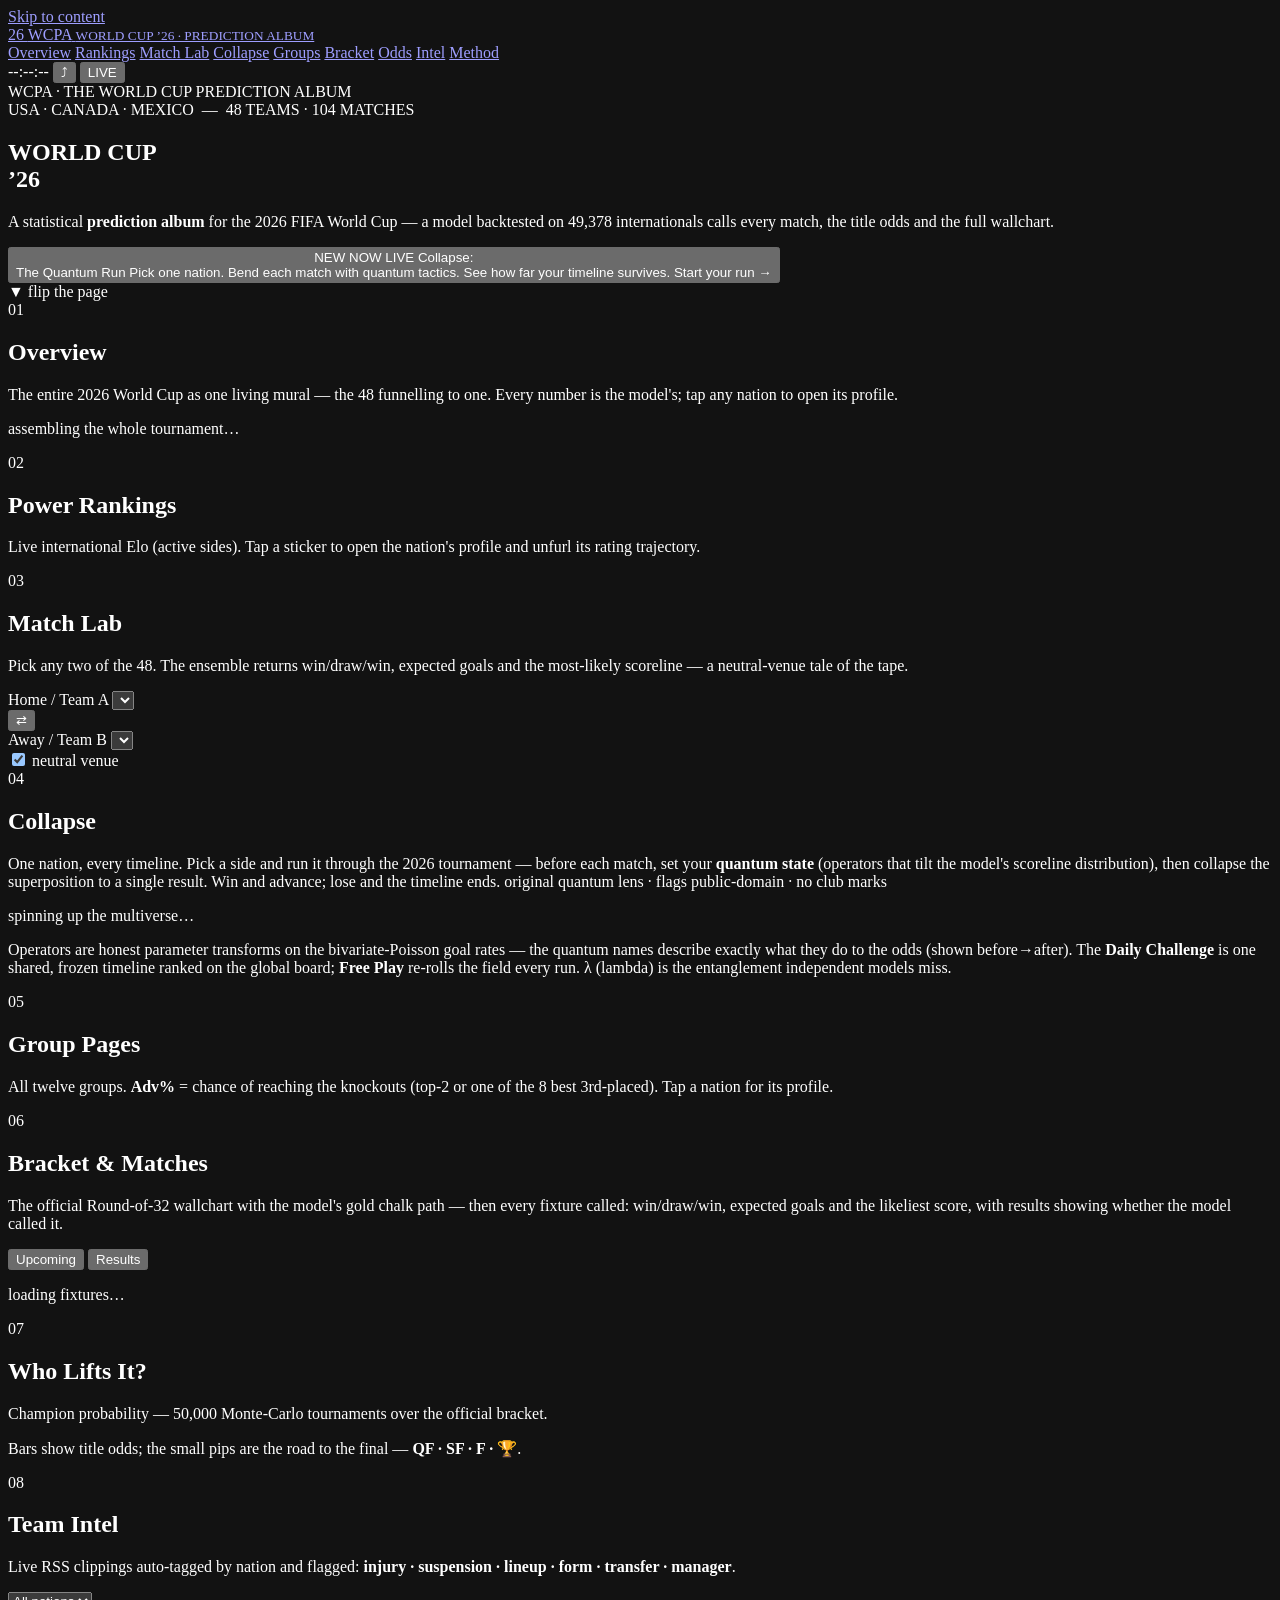
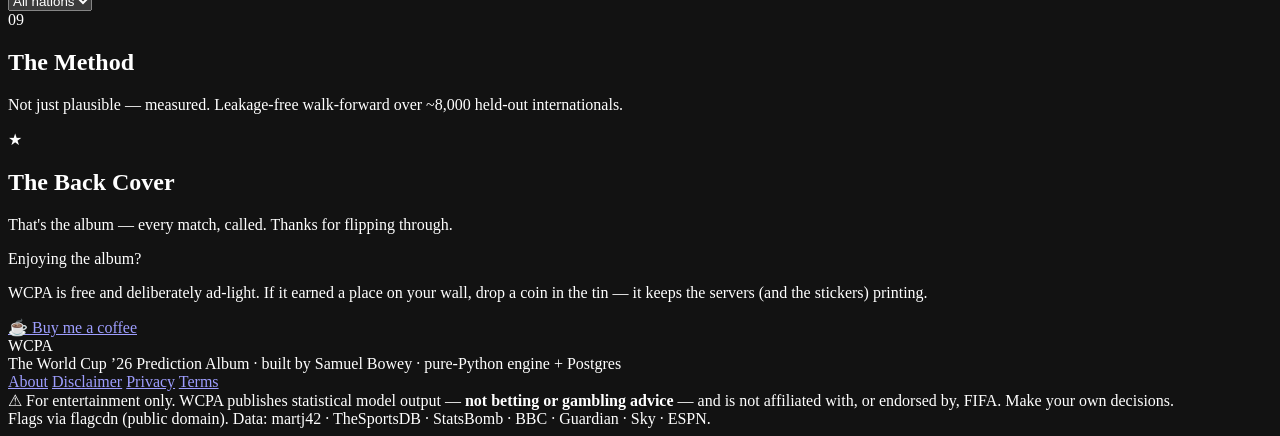
==== viz/static/index.html @ d8445545 "iPhone formatting + bug audit + 3D Overview feature scaffold - iPhone/safe-area: viewport-fit=cover;" ====
<!doctype html>
<html lang="en">
<head>
  <meta charset="utf-8" />
  <meta name="viewport" content="width=device-width, initial-scale=1, viewport-fit=cover" />
  <title>WCPA — World Cup 2026 Prediction Album</title>
  <meta name="description" content="WCPA — the World Cup Prediction Album — calls every match of the 2026 FIFA World Cup with a model backtested on 49,000+ internationals: title odds, the full wallchart and the likeliest score for every game, laid out like a retro sticker album. For entertainment, not betting advice." />
  <link rel="canonical" href="https://wcpa26.com/" />
  <meta name="theme-color" content="#1c1a17" />
  <meta name="color-scheme" content="dark" />
  <meta name="author" content="Samuel Bowey" />

  <!-- Open Graph / Twitter — shareable cards (virality is the launch engine) -->
  <meta property="og:type" content="website" />
  <meta property="og:site_name" content="WCPA — World Cup Prediction Album" />
  <meta property="og:title" content="WCPA — World Cup 2026 Prediction Album" />
  <meta property="og:description" content="A model backtested on 49,000+ internationals calls every 2026 World Cup match, the title odds and the full wallchart — laid out like a retro sticker album." />
  <meta property="og:url" content="https://wcpa26.com/" />
  <meta property="og:image" content="https://wcpa26.com/og-cover.png" />
  <meta property="og:image:width" content="1200" />
  <meta property="og:image:height" content="630" />
  <meta name="twitter:card" content="summary_large_image" />
  <meta name="twitter:title" content="WCPA — World Cup 2026 Prediction Album" />
  <meta name="twitter:description" content="Every World Cup '26 match, the title odds and the full wallchart — called by a backtested model, laid out like a sticker album." />
  <meta name="twitter:image" content="https://wcpa26.com/og-cover.png" />

  <link rel="icon" href="/favicon.svg" type="image/svg+xml" />
  <!-- Fonts are self-hosted same-origin (see @font-face in style.css). Preload the
       two above-the-fold faces — Anton (cover/headline = the LCP text) and Space
       Grotesk (body) — so they download in parallel with the CSS, no third-party hop. -->
  <link rel="preload" href="/fonts/anton-latin.woff2" as="font" type="font/woff2" crossorigin />
  <link rel="preload" href="/fonts/spacegrotesk-latin.woff2" as="font" type="font/woff2" crossorigin />
  <link rel="stylesheet" href="/style.css" />
</head>
<body>
  <a class="skip-link" href="#main">Skip to content</a>
  <div class="scroll-progress" id="scrollProgress" aria-hidden="true"></div>
  <!-- paper grain + halftone overlays (purely decorative) -->
  <div class="grain" aria-hidden="true"></div>
  <div class="halftone" aria-hidden="true"></div>

  <!-- ===================== ALBUM INDEX (sticky nav) ===================== -->
  <header class="topbar">
    <a class="brand" href="#cover" aria-label="WCPA — World Cup Prediction Album — home">
      <span class="brand-ball">26</span>
      <span class="brand-txt">
        <span class="brand-name">WCPA</span>
        <small class="brand-sub">WORLD&nbsp;CUP&nbsp;’26 · PREDICTION&nbsp;ALBUM</small>
      </span>
    </a>
    <nav class="album-index" id="albumIndex" aria-label="Album sections">
      <a href="#whole">Overview</a>
      <a href="#rankings">Rankings</a>
      <a href="#lab">Match&nbsp;Lab</a>
      <a href="#tactics">Collapse</a>
      <a href="#groups">Groups</a>
      <a href="#path">Bracket</a>
      <a href="#odds">Odds</a>
      <a href="#intel">Intel</a>
      <a href="#method">Method</a>
    </nav>
    <div class="topbar-actions">
      <time class="world-clock" id="worldClock" aria-hidden="true">
        <span class="wc-time">--:--:--</span><span class="wc-zone"></span>
      </time>
      <button class="icon-btn" id="shareBtn" title="Share this album" aria-label="Share this album">⤴</button>
      <button class="live-pill" id="livePill" title="Reload the latest model output" aria-label="Reload the latest model output">
        <span class="dot"></span> LIVE
      </button>
    </div>
  </header>

  <main id="main" tabindex="-1">
    <!-- ============================ COVER ============================ -->
    <section id="cover" class="cover">
      <div class="cover-inner">
        <div class="cover-imprint">WCPA <span>· THE WORLD CUP PREDICTION ALBUM</span></div>
        <div class="cover-kicker">USA · CANADA · MEXICO &nbsp;—&nbsp; 48 TEAMS · 104 MATCHES</div>
        <h1 class="cover-title">WORLD&nbsp;CUP<br><span class="year">’26</span></h1>
        <p class="cover-sub">A statistical <strong>prediction album</strong> for the 2026 FIFA World Cup —
          a model backtested on <span id="coverMatches">49,378</span> internationals calls every
          match, the title odds and the full wallchart.</p>
        <div class="cover-kickoff" id="coverKickoff"></div>
        <div class="cover-hosts" id="coverHosts"></div>
        <div class="cover-stamps" id="coverStamps"></div>
      </div>

      <!-- now live: Collapse — the quantum run (jumps to #tactics) -->
      <button class="cover-promo live" id="coverPromo" type="button"
              aria-label="Open Collapse — pick one nation and run it through every timeline of the 2026 World Cup">
        <span class="cp-burst" aria-hidden="true"></span>
        <span class="cp-flash">NEW</span>
        <span class="cp-k">NOW LIVE</span>
        <span class="cp-t">Collapse:<br>The Quantum Run</span>
        <span class="cp-d">Pick one nation. Bend each match with quantum tactics. See how far your timeline survives.</span>
        <span class="cp-cta">Start your run →</span>
      </button>

      <div class="scroll-hint">▼ flip the page</div>
    </section>

    <!-- ===================== 01 · THE WHOLE (mural funnel) ===================== -->
    <section id="whole" class="page whole">
      <div class="page-head">
        <span class="page-no">01</span>
        <h2>Overview</h2>
        <p class="page-tag">The entire 2026 World Cup as one living mural — the 48 funnelling to one. Every number is the model's; tap any nation to open its profile.</p>
      </div>
      <div class="mural" id="mural">
        <div class="pulse" id="muralPulse" aria-label="Live pulse"></div>
        <div class="mural-body">
          <div class="mural-col mural-groups" id="muralGroups" aria-label="The groups, funnelling"></div>
          <div class="mural-col mural-river" id="muralRiver" aria-label="Knockout river to the champion"></div>
          <div class="mural-col mural-altar" id="muralAltar" aria-label="Champion and title odds"></div>
        </div>
        <div class="marginalia" id="muralIntel" aria-label="Latest intel"></div>
        <p class="loading" id="muralLoading">assembling the whole tournament…</p>
      </div>
    </section>

    <!-- ========================= 02 · RANKINGS ========================= -->
    <section id="rankings" class="page">
      <div class="page-head">
        <span class="page-no">02</span>
        <h2>Power Rankings</h2>
        <p class="page-tag">Live international Elo (active sides). Tap a sticker to open the nation's profile and unfurl its rating trajectory.</p>
      </div>
      <div class="rank-board" id="rankBoard"></div>
    </section>

    <!-- ========================= 03 · MATCH LAB ========================= -->
    <section id="lab" class="page">
      <div class="page-head">
        <span class="page-no">03</span>
        <h2>Match Lab</h2>
        <p class="page-tag">Pick any two of the 48. The ensemble returns win/draw/win, expected goals and the most-likely scoreline — a neutral-venue tale of the tape.</p>
      </div>
      <div class="lab">
        <div class="lab-pickers">
          <div class="picker">
            <label>Home / Team A</label>
            <select id="pickHome"></select>
          </div>
          <button class="vs-btn" id="swapBtn" title="swap sides">⇄</button>
          <div class="picker">
            <label>Away / Team B</label>
            <select id="pickAway"></select>
          </div>
        </div>
        <label class="neutral-toggle"><input type="checkbox" id="neutralChk" checked /> neutral venue</label>
        <div class="tale" id="tale"></div>
      </div>
    </section>

    <!-- ====================== 04 · COLLAPSE — THE QUANTUM RUN ====================== -->
    <section id="tactics" class="page">
      <div class="page-head">
        <span class="page-no">04</span>
        <h2>Collapse</h2>
        <p class="page-tag">One nation, every timeline. Pick a side and run it through the 2026 tournament — before each match, set your <b>quantum state</b> (operators that tilt the model's scoreline distribution), then collapse the superposition to a single result. Win and advance; lose and the timeline ends. <span class="adlabel">original quantum lens · flags public-domain · no club marks</span></p>
      </div>
      <div id="collapseApp" class="collapse-app">
        <noscript><p class="page-tag">The Collapse run needs JavaScript enabled.</p></noscript>
        <p class="loading">spinning up the multiverse…</p>
      </div>
      <p class="page-foot">Operators are honest parameter transforms on the bivariate-Poisson goal rates — the quantum names describe exactly what they do to the odds (shown before→after). The <b>Daily Challenge</b> is one shared, frozen timeline ranked on the global board; <b>Free Play</b> re-rolls the field every run. λ (lambda) is the entanglement independent models miss.</p>
    </section>

    <!-- =========================== 05 · GROUPS =========================== -->
    <section id="groups" class="page">
      <div class="page-head">
        <span class="page-no">05</span>
        <h2>Group Pages</h2>
        <p class="page-tag">All twelve groups. <b>Adv%</b> = chance of reaching the knockouts (top-2 or one of the 8 best 3rd-placed). Tap a nation for its profile.</p>
      </div>
      <div class="groups-grid" id="groupsGrid"></div>
    </section>

    <!-- ================= 06 · BRACKET + MATCHES (combined) ================= -->
    <section id="path" class="page">
      <div class="page-head">
        <span class="page-no">06</span>
        <h2>Bracket &amp; Matches</h2>
        <p class="page-tag">The official Round-of-32 wallchart with the model's <span class="gold-ink">gold chalk path</span> — then every fixture called: win/draw/win, expected goals and the likeliest score, with results showing whether the model called it. <b id="mcRecord"></b></p>
      </div>
      <div class="bracket-scroll">
        <div class="bracket" id="bracket"></div>
      </div>
      <p class="page-foot" id="bracketNote"></p>
      <div class="mc-tabs" role="tablist" aria-label="Match Centre view">
        <button class="mc-tab active" data-mc="upcoming" id="mcTabUp" role="tab" aria-selected="true" aria-controls="mcList">Upcoming</button>
        <button class="mc-tab" data-mc="completed" id="mcTabDone" role="tab" aria-selected="false" aria-controls="mcList">Results</button>
      </div>
      <div class="mc-list" id="mcList" role="tabpanel" aria-label="Match fixtures"><p class="loading">loading fixtures…</p></div>
    </section>

    <!-- ========================= 07 · TITLE ODDS ========================= -->
    <section id="odds" class="page">
      <div class="page-head">
        <span class="page-no">07</span>
        <h2>Who Lifts It?</h2>
        <p class="page-tag">Champion probability — <span id="oddsRuns">50,000</span> Monte-Carlo tournaments over the official bracket.</p>
      </div>
      <div class="podium" id="podium"></div>
      <div class="odds-list" id="oddsList"></div>
      <p class="page-foot">Bars show title odds; the small pips are the road to the final — <b>QF · SF · F · 🏆</b>. <span id="oddsFresh" class="fresh"></span></p>
    </section>

    <!-- =========================== 08 · INTEL =========================== -->
    <section id="intel" class="page">
      <div class="page-head">
        <span class="page-no">08</span>
        <h2>Team Intel</h2>
        <p class="page-tag">Live RSS clippings auto-tagged by nation and flagged: <b>injury · suspension · lineup · form · transfer · manager</b>.</p>
      </div>
      <div class="intel-controls">
        <select id="intelTeam"><option value="">All nations</option></select>
      </div>
      <div class="clippings" id="clippings"></div>
    </section>

    <!-- =========================== 09 · METHOD =========================== -->
    <section id="method" class="page">
      <div class="page-head">
        <span class="page-no">09</span>
        <h2>The Method</h2>
        <p class="page-tag">Not just plausible — measured. Leakage-free walk-forward over ~8,000 held-out internationals.</p>
      </div>
      <div class="method" id="method"></div>
    </section>

    <!-- ===================== BACK COVER · support ===================== -->
    <section id="backcover" class="page backcover">
      <div class="page-head">
        <span class="page-no">★</span>
        <h2>The Back Cover</h2>
        <p class="page-tag">That's the album — every match, called. Thanks for flipping through.</p>
      </div>
      <div class="support">
        <div class="support-card sticker tape">
          <div class="sup-h">Enjoying the album?</div>
          <p>WCPA is free and deliberately ad-light. If it earned a place on your wall, drop a coin in the tin — it keeps the servers (and the stickers) printing.</p>
          <div class="sup-btns">
            <a class="sup-btn" id="tipBtn" href="#" target="_blank" rel="noopener nofollow">☕ Buy me a coffee</a>
            <a class="sup-btn alt" id="backBtn" href="#" target="_blank" rel="noopener nofollow" hidden>★ Back the project</a>
          </div>
        </div>
      </div>
    </section>
  </main>

  <footer class="foot">
    <div class="foot-brand">WCPA</div>
    <div class="foot-line">The World Cup ’26 Prediction Album · built by Samuel Bowey · pure-Python engine + Postgres</div>
    <div class="foot-line muted" id="footMeta"></div>
    <nav class="foot-links">
      <a href="/about.html">About</a>
      <a href="/about.html#disclaimer">Disclaimer</a>
      <a href="/about.html#privacy">Privacy</a>
      <a href="/about.html#terms">Terms</a>
    </nav>
    <div class="foot-line disclaimer">⚠ For entertainment only. WCPA publishes statistical model output — <strong>not betting or gambling advice</strong> — and is not affiliated with, or endorsed by, FIFA. Make your own decisions.</div>
    <div class="foot-line muted">Flags via flagcdn (public domain). Data: martj42 · TheSportsDB · StatsBomb · BBC · Guardian · Sky · ESPN.</div>
  </footer>

  <div class="toast" id="toast" role="status" aria-live="polite" hidden></div>

  <!-- Shared 2026 World Cup national-team profile — one condensed card opened from
       any nation (mural, rankings, groups, intel, bracket): hover-preview + click
       to pin on desktop, a tap-driven bottom sheet on touch / small screens. -->
  <div class="pf-scrim" id="profileScrim" hidden></div>
  <div class="pf-card" id="profileCard" role="dialog" aria-labelledby="profileName" hidden>
    <button class="pf-close" id="profileClose" type="button" aria-label="Close profile">✕</button>
    <div class="pf-card-body" id="profileCardBody"></div>
  </div>

  <script src="/app.js" defer></script>
  <script type="module" src="/collapse.js"></script>
</body>
</html>
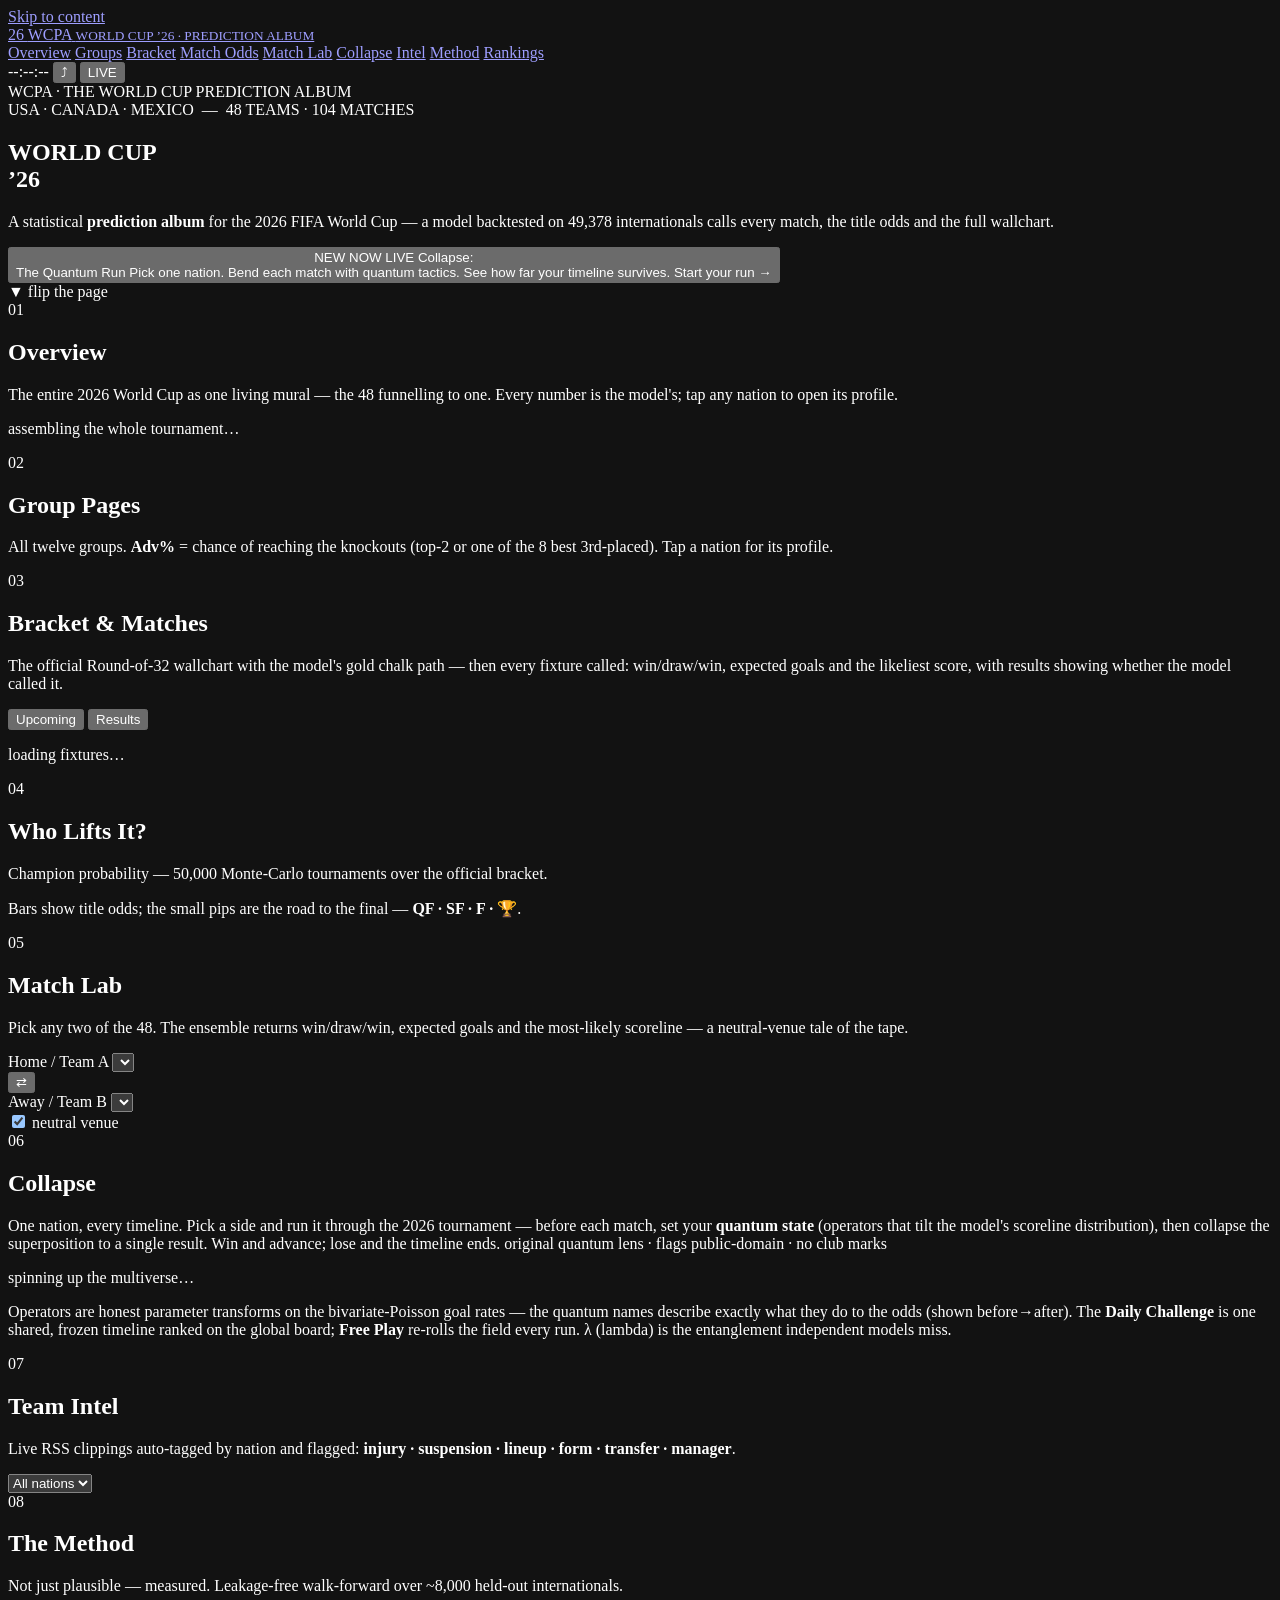
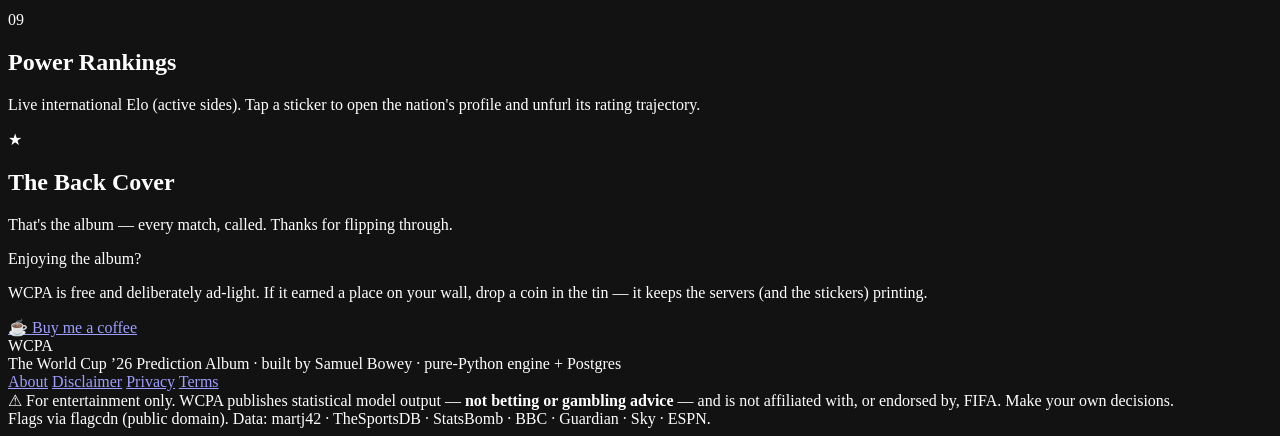
==== commit fefd96c1: "Reshuffle nav, rename Odds->Match Odds, add group points/standings - Nav + section order: Overview, " ====
--- a/viz/static/index.html
+++ b/viz/static/index.html
@@ -50,14 +50,14 @@
     </a>
     <nav class="album-index" id="albumIndex" aria-label="Album sections">
       <a href="#whole">Overview</a>
-      <a href="#rankings">Rankings</a>
+      <a href="#groups">Groups</a>
+      <a href="#path">Bracket</a>
+      <a href="#odds">Match&nbsp;Odds</a>
       <a href="#lab">Match&nbsp;Lab</a>
       <a href="#tactics">Collapse</a>
-      <a href="#groups">Groups</a>
-      <a href="#path">Bracket</a>
-      <a href="#odds">Odds</a>
       <a href="#intel">Intel</a>
       <a href="#method">Method</a>
+      <a href="#rankings">Rankings</a>
     </nav>
     <div class="topbar-actions">
       <time class="world-clock" id="worldClock" aria-hidden="true">
@@ -106,6 +106,10 @@
         <h2>Overview</h2>
         <p class="page-tag">The entire 2026 World Cup as one living mural — the 48 funnelling to one. Every number is the model's; tap any nation to open its profile.</p>
       </div>
+      <div class="ov-switch" id="ovSwitch" hidden>
+        <button class="ov-btn on" id="ov2d" type="button">2D mural</button>
+        <button class="ov-btn" id="ov3d" type="button">3D stage</button>
+      </div>
       <div class="mural" id="mural">
         <div class="pulse" id="muralPulse" aria-label="Live pulse"></div>
         <div class="mural-body">
@@ -116,22 +120,53 @@
         <div class="marginalia" id="muralIntel" aria-label="Latest intel"></div>
         <p class="loading" id="muralLoading">assembling the whole tournament…</p>
       </div>
-    </section>
-
-    <!-- ========================= 02 · RANKINGS ========================= -->
-    <section id="rankings" class="page">
+      <div class="overview3d-mount" id="overview3dMount" hidden></div>
+    </section>
+
+    <!-- =========================== 05 · GROUPS =========================== -->
+    <section id="groups" class="page">
       <div class="page-head">
         <span class="page-no">02</span>
-        <h2>Power Rankings</h2>
-        <p class="page-tag">Live international Elo (active sides). Tap a sticker to open the nation's profile and unfurl its rating trajectory.</p>
-      </div>
-      <div class="rank-board" id="rankBoard"></div>
+        <h2>Group Pages</h2>
+        <p class="page-tag">All twelve groups. <b>Adv%</b> = chance of reaching the knockouts (top-2 or one of the 8 best 3rd-placed). Tap a nation for its profile.</p>
+      </div>
+      <div class="groups-grid" id="groupsGrid"></div>
+    </section>
+
+    <!-- ================= 06 · BRACKET + MATCHES (combined) ================= -->
+    <section id="path" class="page">
+      <div class="page-head">
+        <span class="page-no">03</span>
+        <h2>Bracket &amp; Matches</h2>
+        <p class="page-tag">The official Round-of-32 wallchart with the model's <span class="gold-ink">gold chalk path</span> — then every fixture called: win/draw/win, expected goals and the likeliest score, with results showing whether the model called it. <b id="mcRecord"></b></p>
+      </div>
+      <div class="bracket-scroll">
+        <div class="bracket" id="bracket"></div>
+      </div>
+      <p class="page-foot" id="bracketNote"></p>
+      <div class="mc-tabs" role="tablist" aria-label="Match Centre view">
+        <button class="mc-tab active" data-mc="upcoming" id="mcTabUp" role="tab" aria-selected="true" aria-controls="mcList">Upcoming</button>
+        <button class="mc-tab" data-mc="completed" id="mcTabDone" role="tab" aria-selected="false" aria-controls="mcList">Results</button>
+      </div>
+      <div class="mc-list" id="mcList" role="tabpanel" aria-label="Match fixtures"><p class="loading">loading fixtures…</p></div>
+    </section>
+
+    <!-- ========================= 07 · TITLE ODDS ========================= -->
+    <section id="odds" class="page">
+      <div class="page-head">
+        <span class="page-no">04</span>
+        <h2>Who Lifts It?</h2>
+        <p class="page-tag">Champion probability — <span id="oddsRuns">50,000</span> Monte-Carlo tournaments over the official bracket.</p>
+      </div>
+      <div class="podium" id="podium"></div>
+      <div class="odds-list" id="oddsList"></div>
+      <p class="page-foot">Bars show title odds; the small pips are the road to the final — <b>QF · SF · F · 🏆</b>. <span id="oddsFresh" class="fresh"></span></p>
     </section>
 
     <!-- ========================= 03 · MATCH LAB ========================= -->
     <section id="lab" class="page">
       <div class="page-head">
-        <span class="page-no">03</span>
+        <span class="page-no">05</span>
         <h2>Match Lab</h2>
         <p class="page-tag">Pick any two of the 48. The ensemble returns win/draw/win, expected goals and the most-likely scoreline — a neutral-venue tale of the tape.</p>
       </div>
@@ -155,7 +190,7 @@
     <!-- ====================== 04 · COLLAPSE — THE QUANTUM RUN ====================== -->
     <section id="tactics" class="page">
       <div class="page-head">
-        <span class="page-no">04</span>
+        <span class="page-no">06</span>
         <h2>Collapse</h2>
         <p class="page-tag">One nation, every timeline. Pick a side and run it through the 2026 tournament — before each match, set your <b>quantum state</b> (operators that tilt the model's scoreline distribution), then collapse the superposition to a single result. Win and advance; lose and the timeline ends. <span class="adlabel">original quantum lens · flags public-domain · no club marks</span></p>
       </div>
@@ -166,50 +201,10 @@
       <p class="page-foot">Operators are honest parameter transforms on the bivariate-Poisson goal rates — the quantum names describe exactly what they do to the odds (shown before→after). The <b>Daily Challenge</b> is one shared, frozen timeline ranked on the global board; <b>Free Play</b> re-rolls the field every run. λ (lambda) is the entanglement independent models miss.</p>
     </section>
 
-    <!-- =========================== 05 · GROUPS =========================== -->
-    <section id="groups" class="page">
-      <div class="page-head">
-        <span class="page-no">05</span>
-        <h2>Group Pages</h2>
-        <p class="page-tag">All twelve groups. <b>Adv%</b> = chance of reaching the knockouts (top-2 or one of the 8 best 3rd-placed). Tap a nation for its profile.</p>
-      </div>
-      <div class="groups-grid" id="groupsGrid"></div>
-    </section>
-
-    <!-- ================= 06 · BRACKET + MATCHES (combined) ================= -->
-    <section id="path" class="page">
-      <div class="page-head">
-        <span class="page-no">06</span>
-        <h2>Bracket &amp; Matches</h2>
-        <p class="page-tag">The official Round-of-32 wallchart with the model's <span class="gold-ink">gold chalk path</span> — then every fixture called: win/draw/win, expected goals and the likeliest score, with results showing whether the model called it. <b id="mcRecord"></b></p>
-      </div>
-      <div class="bracket-scroll">
-        <div class="bracket" id="bracket"></div>
-      </div>
-      <p class="page-foot" id="bracketNote"></p>
-      <div class="mc-tabs" role="tablist" aria-label="Match Centre view">
-        <button class="mc-tab active" data-mc="upcoming" id="mcTabUp" role="tab" aria-selected="true" aria-controls="mcList">Upcoming</button>
-        <button class="mc-tab" data-mc="completed" id="mcTabDone" role="tab" aria-selected="false" aria-controls="mcList">Results</button>
-      </div>
-      <div class="mc-list" id="mcList" role="tabpanel" aria-label="Match fixtures"><p class="loading">loading fixtures…</p></div>
-    </section>
-
-    <!-- ========================= 07 · TITLE ODDS ========================= -->
-    <section id="odds" class="page">
-      <div class="page-head">
-        <span class="page-no">07</span>
-        <h2>Who Lifts It?</h2>
-        <p class="page-tag">Champion probability — <span id="oddsRuns">50,000</span> Monte-Carlo tournaments over the official bracket.</p>
-      </div>
-      <div class="podium" id="podium"></div>
-      <div class="odds-list" id="oddsList"></div>
-      <p class="page-foot">Bars show title odds; the small pips are the road to the final — <b>QF · SF · F · 🏆</b>. <span id="oddsFresh" class="fresh"></span></p>
-    </section>
-
     <!-- =========================== 08 · INTEL =========================== -->
     <section id="intel" class="page">
       <div class="page-head">
-        <span class="page-no">08</span>
+        <span class="page-no">07</span>
         <h2>Team Intel</h2>
         <p class="page-tag">Live RSS clippings auto-tagged by nation and flagged: <b>injury · suspension · lineup · form · transfer · manager</b>.</p>
       </div>
@@ -222,11 +217,21 @@
     <!-- =========================== 09 · METHOD =========================== -->
     <section id="method" class="page">
       <div class="page-head">
-        <span class="page-no">09</span>
+        <span class="page-no">08</span>
         <h2>The Method</h2>
         <p class="page-tag">Not just plausible — measured. Leakage-free walk-forward over ~8,000 held-out internationals.</p>
       </div>
       <div class="method" id="method"></div>
+    </section>
+
+    <!-- ========================= 02 · RANKINGS ========================= -->
+    <section id="rankings" class="page">
+      <div class="page-head">
+        <span class="page-no">09</span>
+        <h2>Power Rankings</h2>
+        <p class="page-tag">Live international Elo (active sides). Tap a sticker to open the nation's profile and unfurl its rating trajectory.</p>
+      </div>
+      <div class="rank-board" id="rankBoard"></div>
     </section>
 
     <!-- ===================== BACK COVER · support ===================== -->
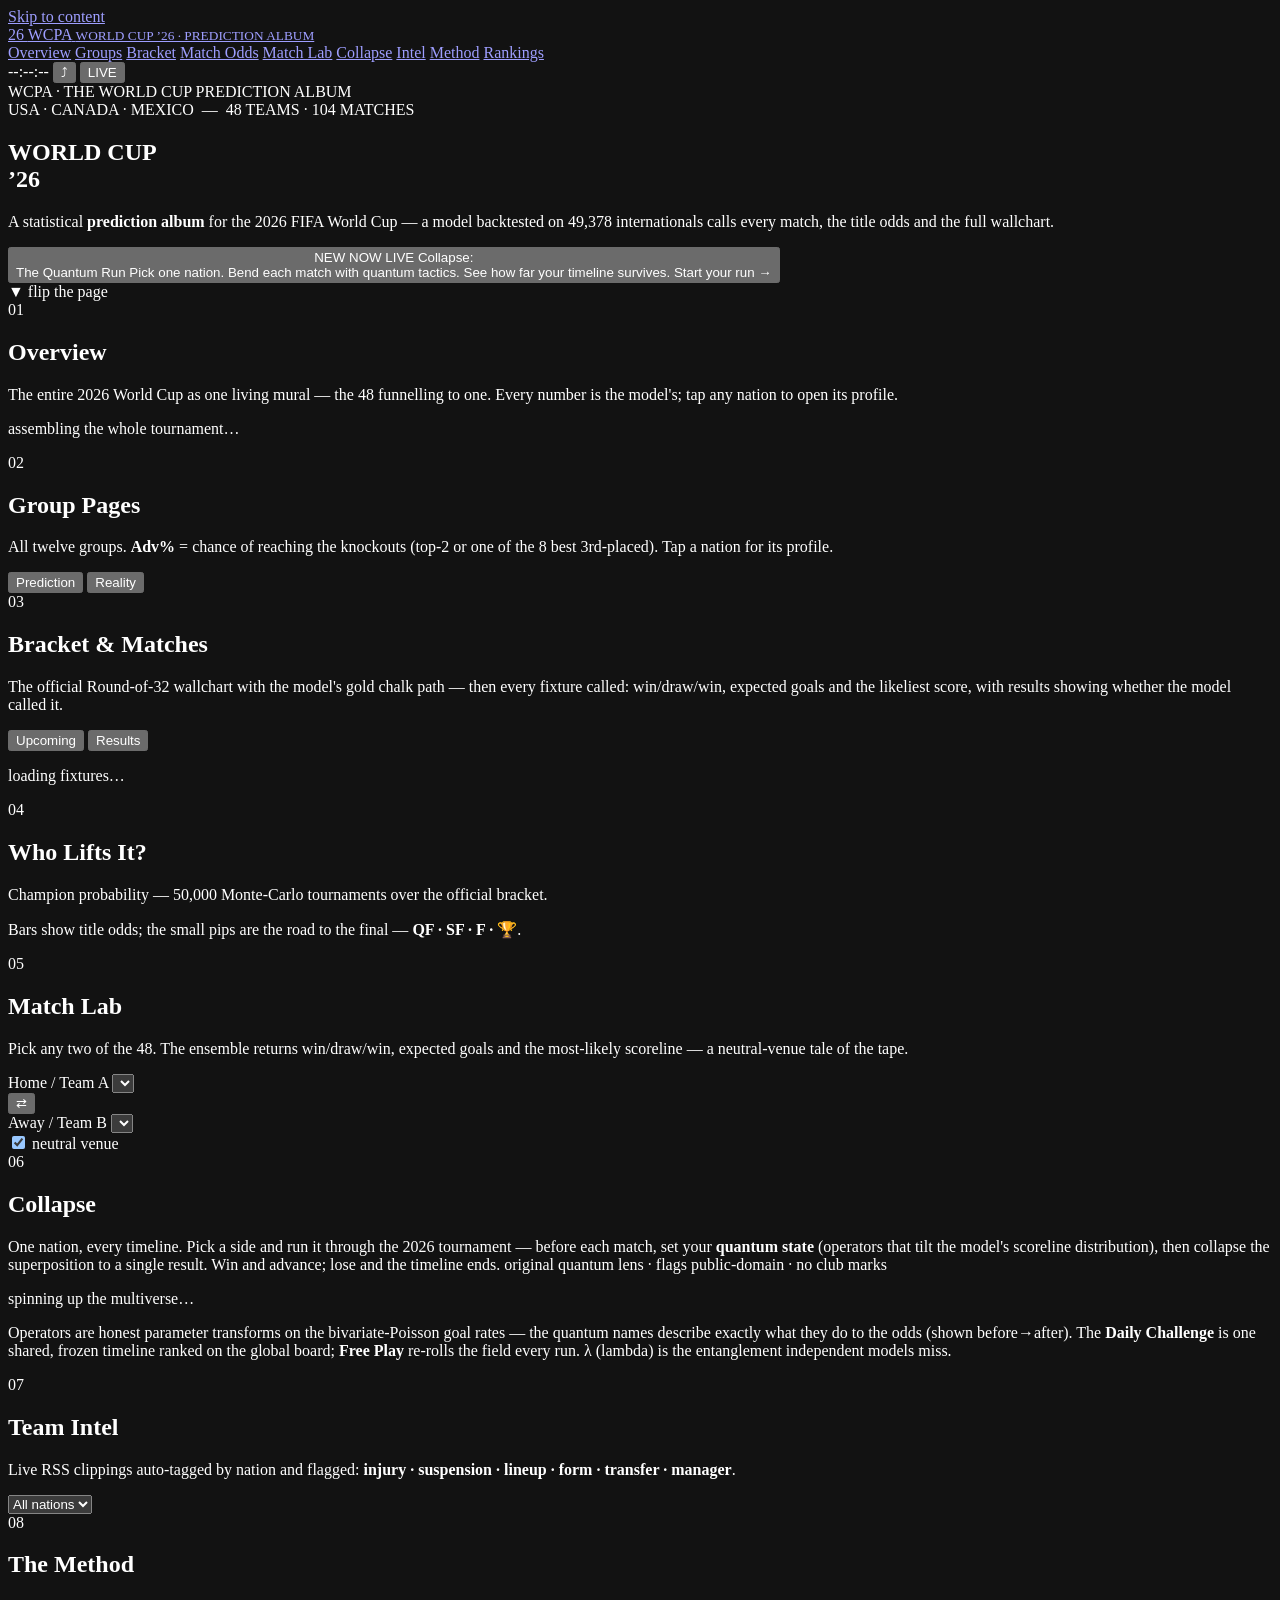
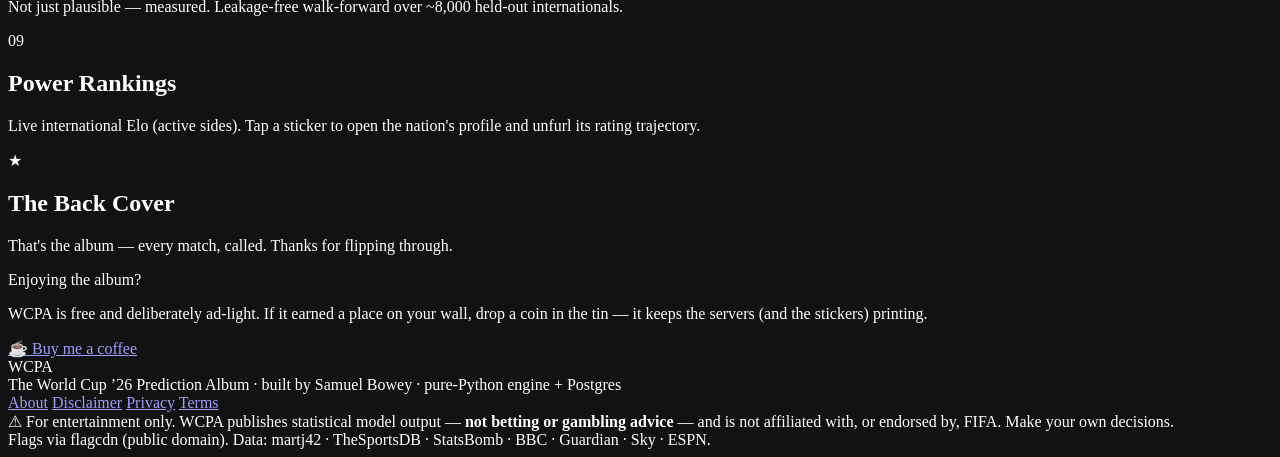
==== commit fccb3810: "Groups: Prediction/Reality toggle + fix unicode-escape bug - Add a Prediction<->Reality toggle to th" ====
--- a/viz/static/index.html
+++ b/viz/static/index.html
@@ -130,6 +130,10 @@
         <h2>Group Pages</h2>
         <p class="page-tag">All twelve groups. <b>Adv%</b> = chance of reaching the knockouts (top-2 or one of the 8 best 3rd-placed). Tap a nation for its profile.</p>
       </div>
+      <div class="grp-mode" id="grpMode">
+        <button class="grp-btn on" id="grpPred" type="button">Prediction</button>
+        <button class="grp-btn" id="grpReal" type="button">Reality</button>
+      </div>
       <div class="groups-grid" id="groupsGrid"></div>
     </section>
 
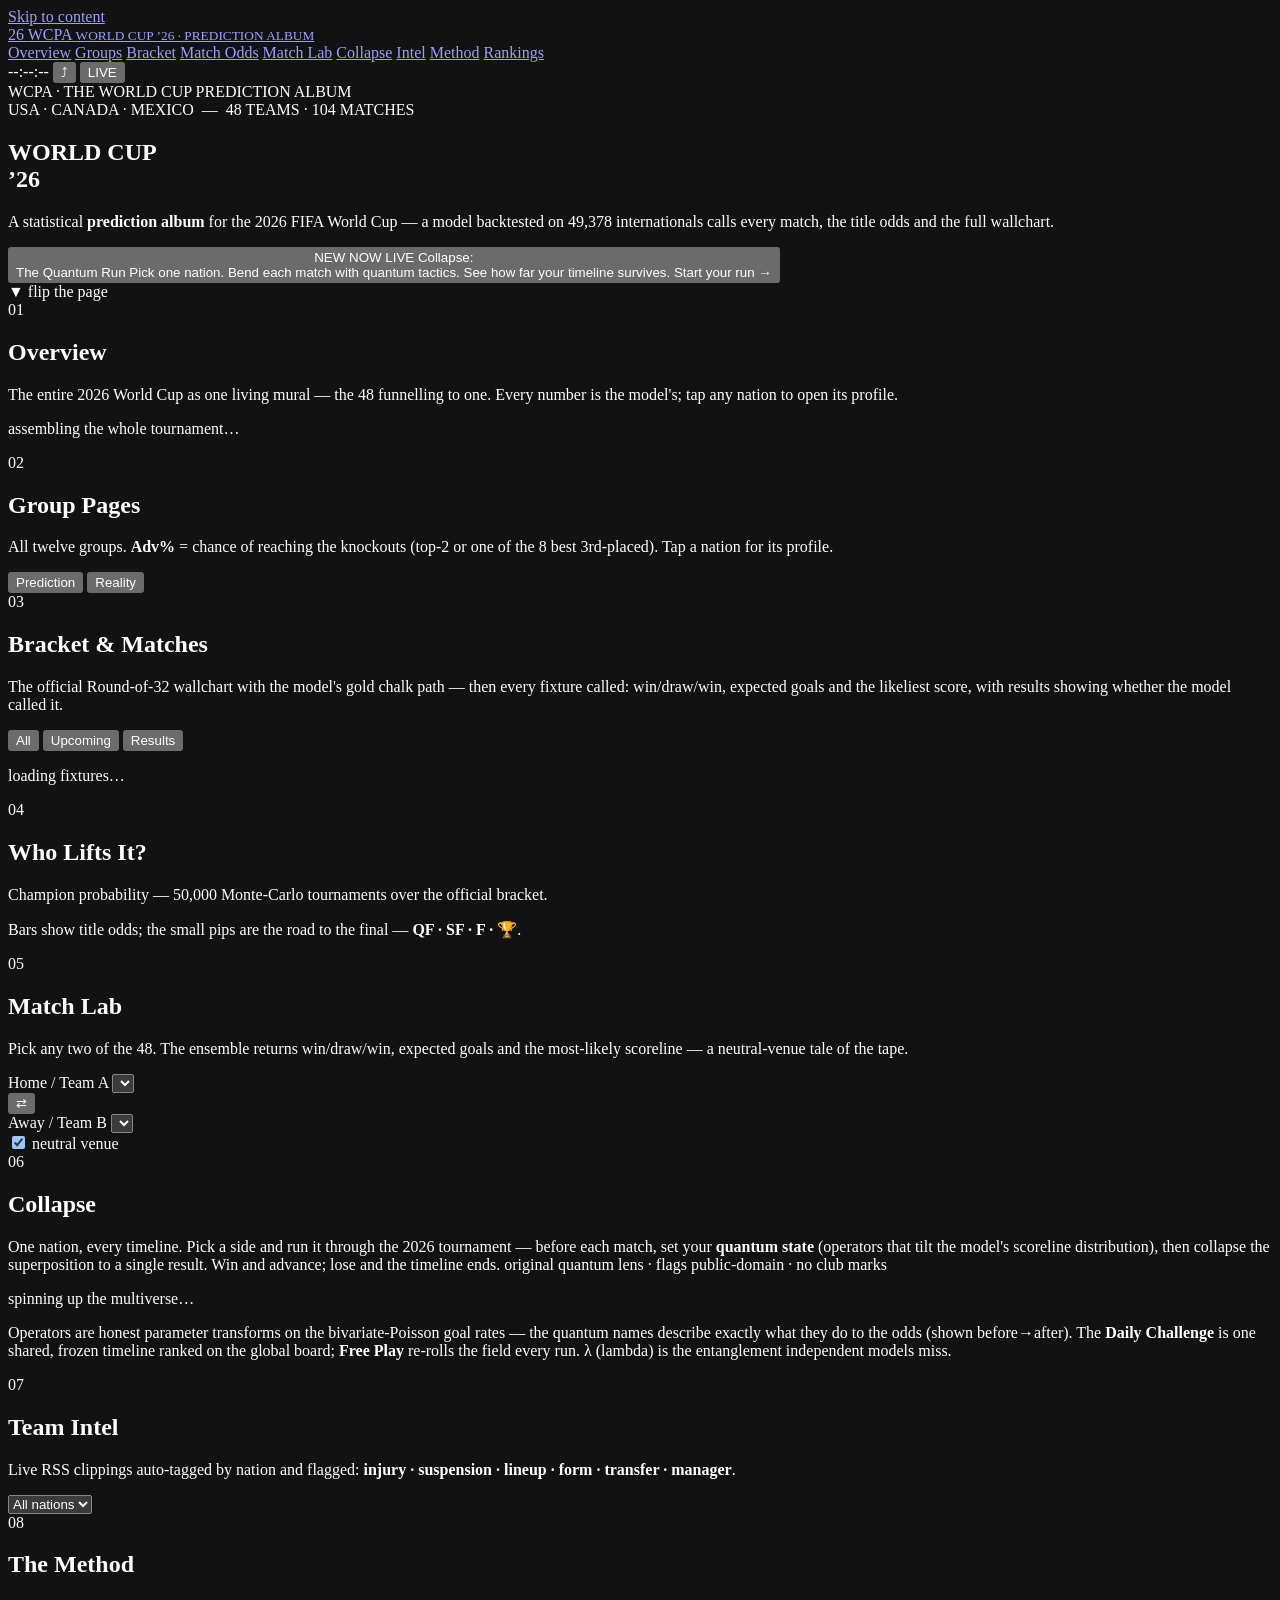
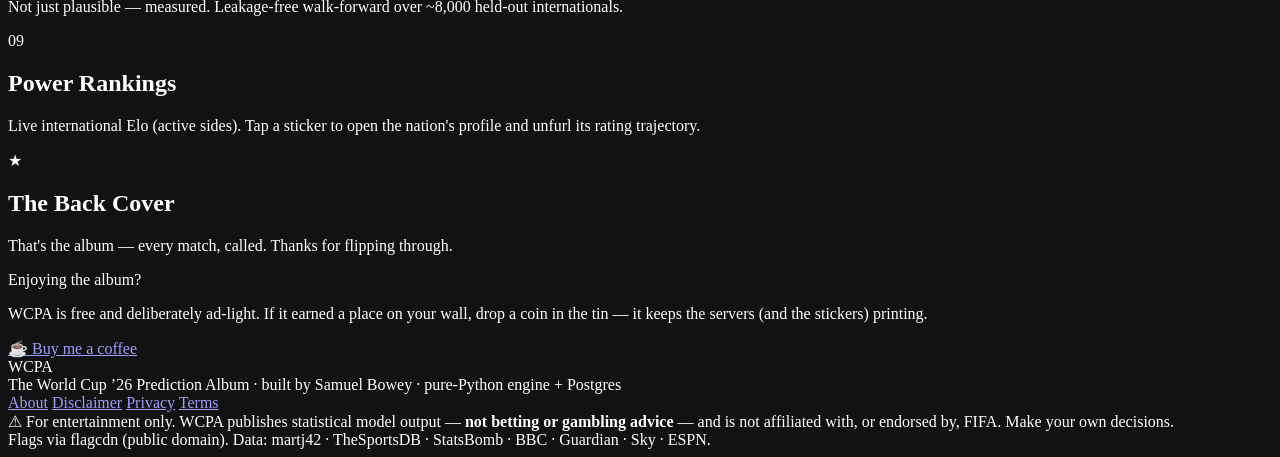
==== commit 6a7adf31: "live: all-status footballdata ingest + backfill; even refresh cadence (5min match / 20min steady); c" ====
--- a/viz/static/index.html
+++ b/viz/static/index.html
@@ -149,7 +149,8 @@
       </div>
       <p class="page-foot" id="bracketNote"></p>
       <div class="mc-tabs" role="tablist" aria-label="Match Centre view">
-        <button class="mc-tab active" data-mc="upcoming" id="mcTabUp" role="tab" aria-selected="true" aria-controls="mcList">Upcoming</button>
+        <button class="mc-tab active" data-mc="all" id="mcTabAll" role="tab" aria-selected="true" aria-controls="mcList">All</button>
+        <button class="mc-tab" data-mc="upcoming" id="mcTabUp" role="tab" aria-selected="false" aria-controls="mcList">Upcoming</button>
         <button class="mc-tab" data-mc="completed" id="mcTabDone" role="tab" aria-selected="false" aria-controls="mcList">Results</button>
       </div>
       <div class="mc-list" id="mcList" role="tabpanel" aria-label="Match fixtures"><p class="loading">loading fixtures…</p></div>
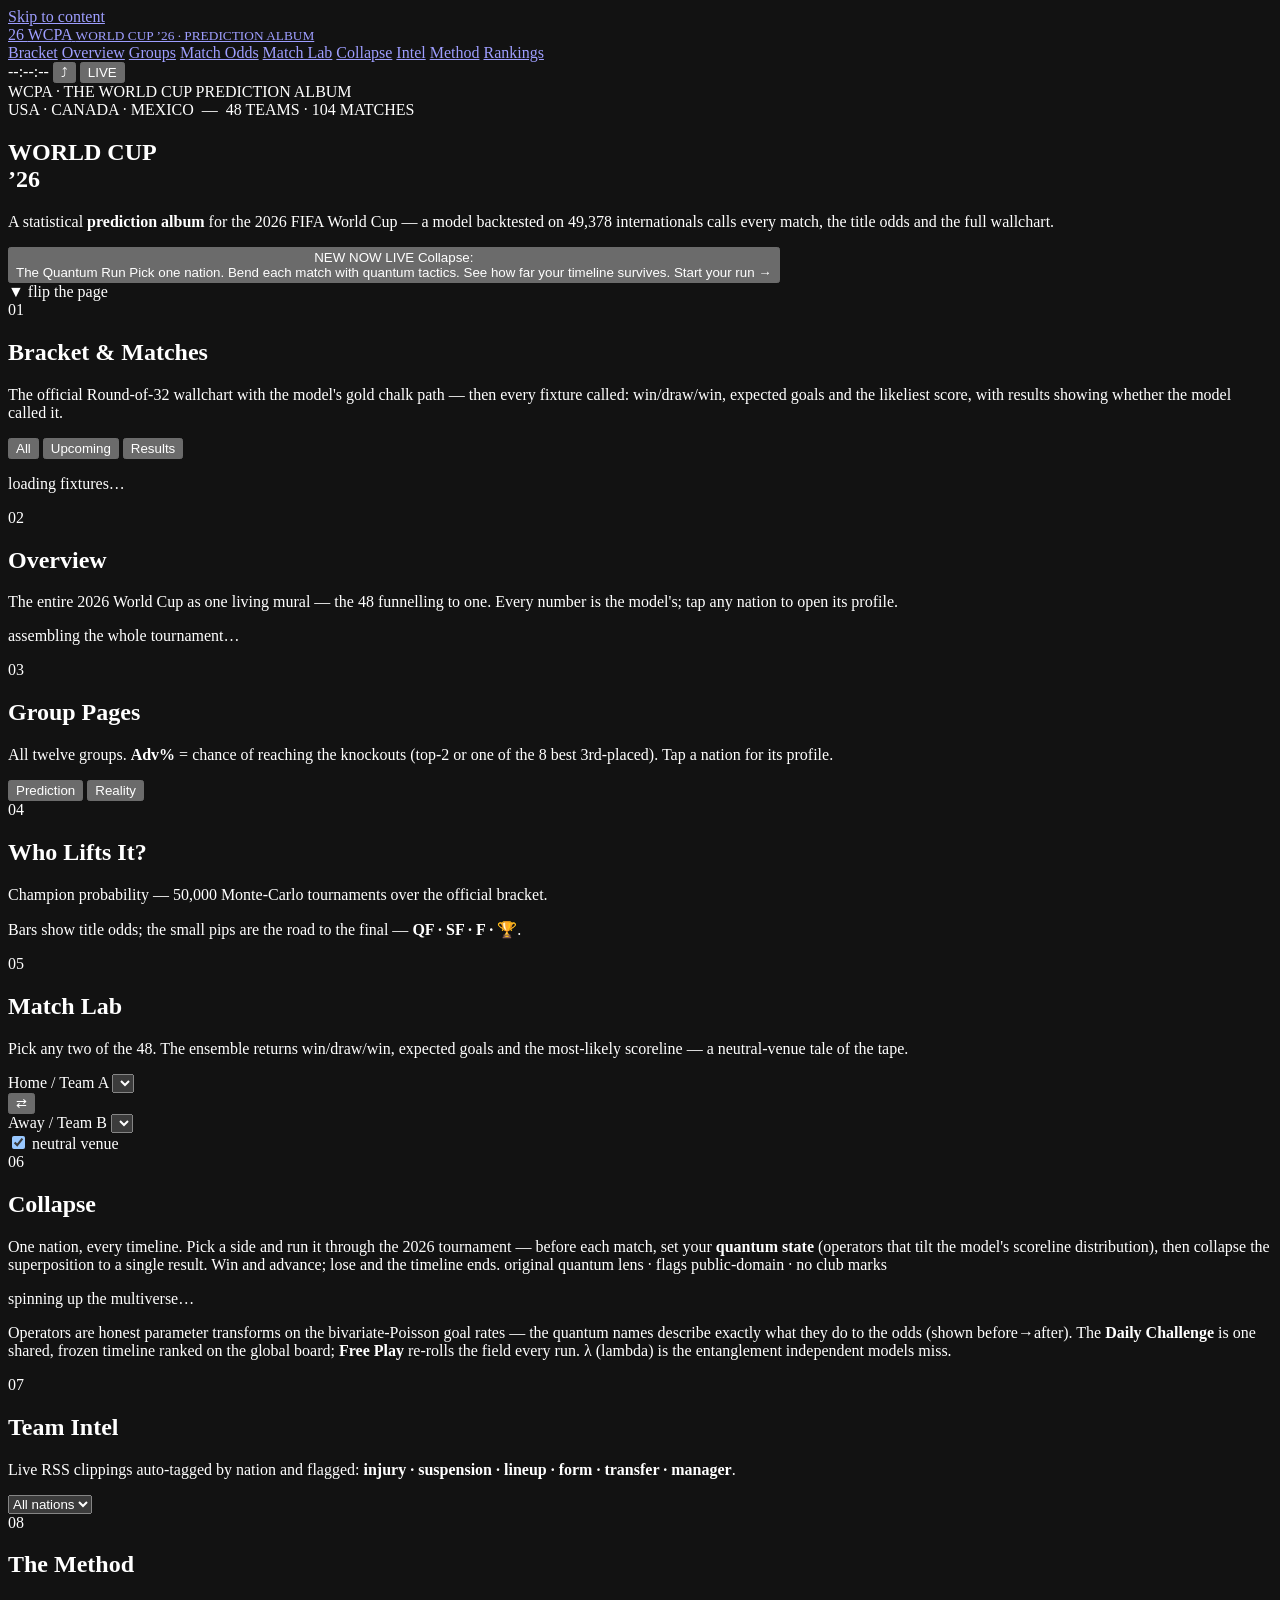
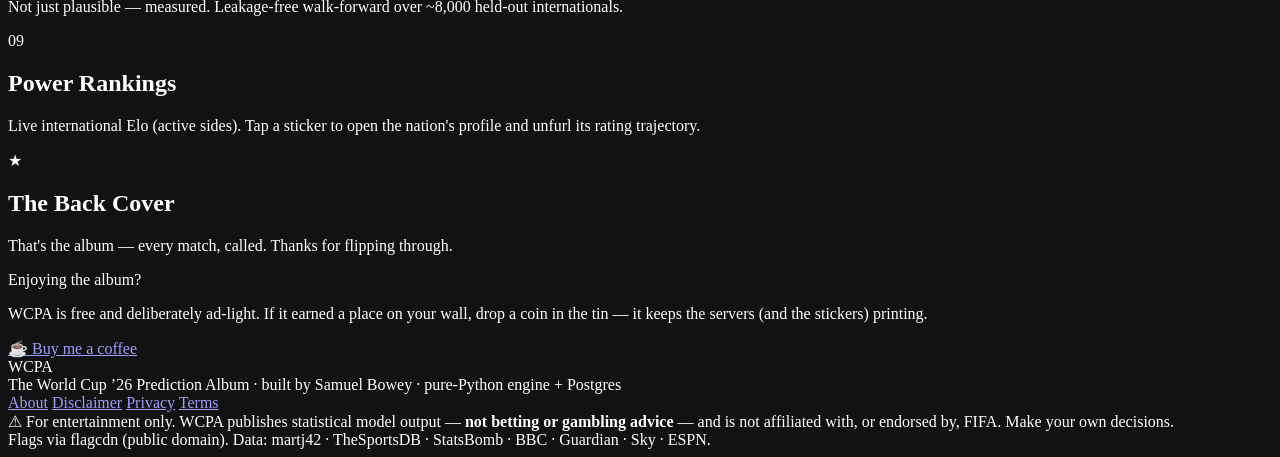
==== commit 871678c3: "Reorder album: Bracket & Matches first after cover" ====
--- a/viz/static/index.html
+++ b/viz/static/index.html
@@ -49,9 +49,9 @@
       </span>
     </a>
     <nav class="album-index" id="albumIndex" aria-label="Album sections">
+      <a href="#path">Bracket</a>
       <a href="#whole">Overview</a>
       <a href="#groups">Groups</a>
-      <a href="#path">Bracket</a>
       <a href="#odds">Match&nbsp;Odds</a>
       <a href="#lab">Match&nbsp;Lab</a>
       <a href="#tactics">Collapse</a>
@@ -99,10 +99,29 @@
       <div class="scroll-hint">▼ flip the page</div>
     </section>
 
-    <!-- ===================== 01 · THE WHOLE (mural funnel) ===================== -->
+    <!-- ================= 01 · BRACKET + MATCHES (combined) ================= -->
+    <section id="path" class="page">
+      <div class="page-head">
+        <span class="page-no">01</span>
+        <h2>Bracket &amp; Matches</h2>
+        <p class="page-tag">The official Round-of-32 wallchart with the model's <span class="gold-ink">gold chalk path</span> — then every fixture called: win/draw/win, expected goals and the likeliest score, with results showing whether the model called it. <b id="mcRecord"></b></p>
+      </div>
+      <div class="bracket-scroll">
+        <div class="bracket" id="bracket"></div>
+      </div>
+      <p class="page-foot" id="bracketNote"></p>
+      <div class="mc-tabs" role="tablist" aria-label="Match Centre view">
+        <button class="mc-tab active" data-mc="all" id="mcTabAll" role="tab" aria-selected="true" aria-controls="mcList">All</button>
+        <button class="mc-tab" data-mc="upcoming" id="mcTabUp" role="tab" aria-selected="false" aria-controls="mcList">Upcoming</button>
+        <button class="mc-tab" data-mc="completed" id="mcTabDone" role="tab" aria-selected="false" aria-controls="mcList">Results</button>
+      </div>
+      <div class="mc-list" id="mcList" role="tabpanel" aria-label="Match fixtures"><p class="loading">loading fixtures…</p></div>
+    </section>
+
+    <!-- ===================== 02 · THE WHOLE (mural funnel) ===================== -->
     <section id="whole" class="page whole">
       <div class="page-head">
-        <span class="page-no">01</span>
+        <span class="page-no">02</span>
         <h2>Overview</h2>
         <p class="page-tag">The entire 2026 World Cup as one living mural — the 48 funnelling to one. Every number is the model's; tap any nation to open its profile.</p>
       </div>
@@ -126,7 +145,7 @@
     <!-- =========================== 05 · GROUPS =========================== -->
     <section id="groups" class="page">
       <div class="page-head">
-        <span class="page-no">02</span>
+        <span class="page-no">03</span>
         <h2>Group Pages</h2>
         <p class="page-tag">All twelve groups. <b>Adv%</b> = chance of reaching the knockouts (top-2 or one of the 8 best 3rd-placed). Tap a nation for its profile.</p>
       </div>
@@ -135,25 +154,6 @@
         <button class="grp-btn" id="grpReal" type="button">Reality</button>
       </div>
       <div class="groups-grid" id="groupsGrid"></div>
-    </section>
-
-    <!-- ================= 06 · BRACKET + MATCHES (combined) ================= -->
-    <section id="path" class="page">
-      <div class="page-head">
-        <span class="page-no">03</span>
-        <h2>Bracket &amp; Matches</h2>
-        <p class="page-tag">The official Round-of-32 wallchart with the model's <span class="gold-ink">gold chalk path</span> — then every fixture called: win/draw/win, expected goals and the likeliest score, with results showing whether the model called it. <b id="mcRecord"></b></p>
-      </div>
-      <div class="bracket-scroll">
-        <div class="bracket" id="bracket"></div>
-      </div>
-      <p class="page-foot" id="bracketNote"></p>
-      <div class="mc-tabs" role="tablist" aria-label="Match Centre view">
-        <button class="mc-tab active" data-mc="all" id="mcTabAll" role="tab" aria-selected="true" aria-controls="mcList">All</button>
-        <button class="mc-tab" data-mc="upcoming" id="mcTabUp" role="tab" aria-selected="false" aria-controls="mcList">Upcoming</button>
-        <button class="mc-tab" data-mc="completed" id="mcTabDone" role="tab" aria-selected="false" aria-controls="mcList">Results</button>
-      </div>
-      <div class="mc-list" id="mcList" role="tabpanel" aria-label="Match fixtures"><p class="loading">loading fixtures…</p></div>
     </section>
 
     <!-- ========================= 07 · TITLE ODDS ========================= -->
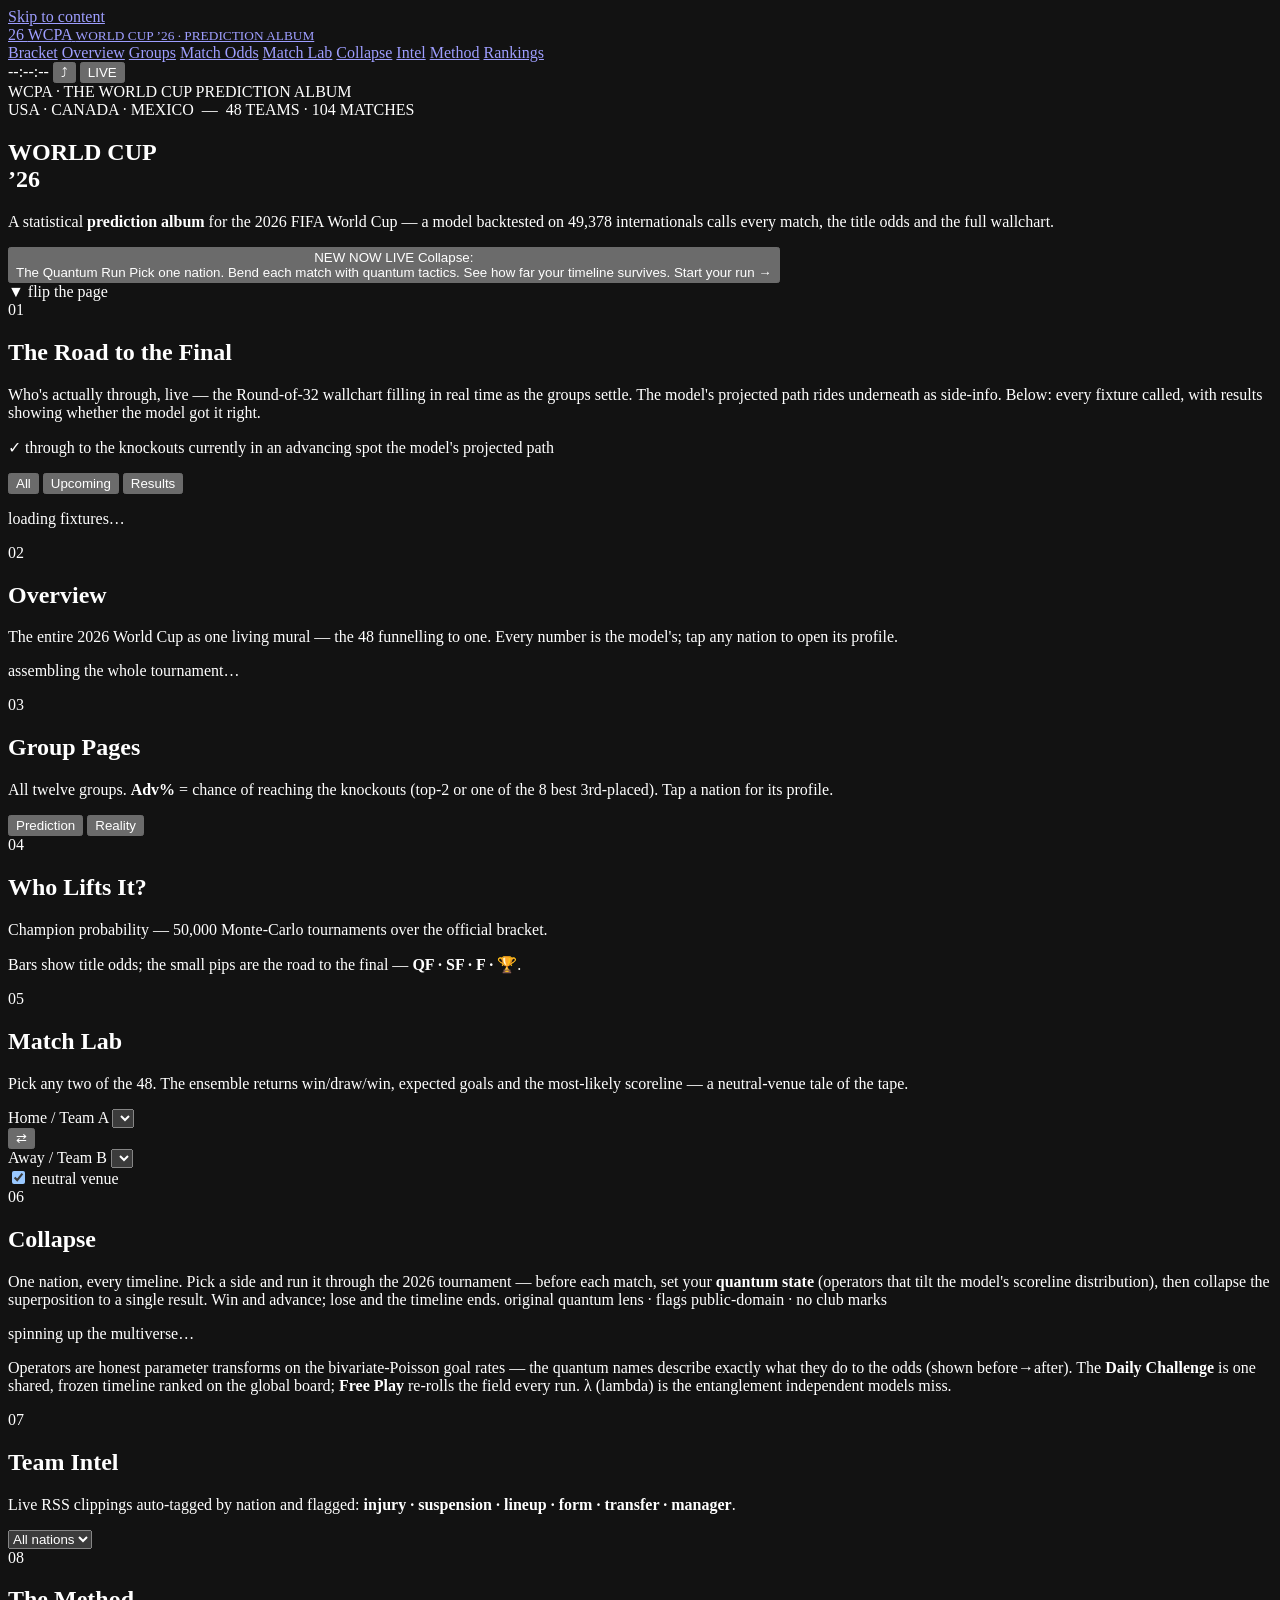
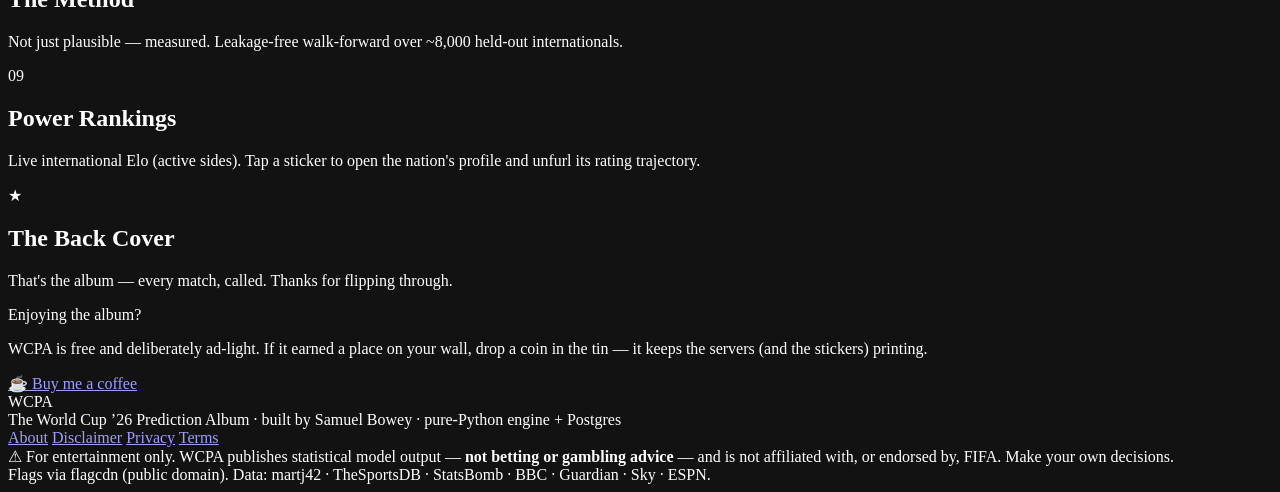
==== commit d68e8524: "Lead panel 01 with the live bracket reality, model picks as side-info With the group stage finishing" ====
--- a/viz/static/index.html
+++ b/viz/static/index.html
@@ -28,9 +28,94 @@
   <!-- Fonts are self-hosted same-origin (see @font-face in style.css). Preload the
        two above-the-fold faces — Anton (cover/headline = the LCP text) and Space
        Grotesk (body) — so they download in parallel with the CSS, no third-party hop. -->
+  <!-- Flags load from flagcdn.com — preconnect cuts the TLS handshake off the first flag render -->
+  <link rel="preconnect" href="https://flagcdn.com" crossorigin />
   <link rel="preload" href="/fonts/anton-latin.woff2" as="font" type="font/woff2" crossorigin />
   <link rel="preload" href="/fonts/spacegrotesk-latin.woff2" as="font" type="font/woff2" crossorigin />
   <link rel="stylesheet" href="/style.css" />
+  <!-- JSON-LD: WebSite + SportsEvent schema for Google rich results -->
+  <script type="application/ld+json">
+  {
+    "@context": "https://schema.org",
+    "@graph": [
+      {
+        "@type": "WebSite",
+        "@id": "https://wcpa26.com/#website",
+        "url": "https://wcpa26.com/",
+        "name": "WCPA — World Cup '26 Prediction Album",
+        "description": "A statistical prediction album for the 2026 FIFA World Cup. A model backtested on 49,000+ internationals calls every match, title odds and the full wallchart.",
+        "author": {
+          "@type": "Person",
+          "name": "Samuel Bowey"
+        },
+        "inLanguage": "en"
+      },
+      {
+        "@type": "SportsEvent",
+        "@id": "https://wcpa26.com/#tournament",
+        "name": "FIFA World Cup 2026",
+        "startDate": "2026-06-11",
+        "endDate": "2026-07-19",
+        "location": {
+          "@type": "Place",
+          "name": "USA, Canada & Mexico"
+        },
+        "sport": "Soccer",
+        "description": "The 2026 FIFA World Cup, featuring 48 teams and 104 matches across the USA, Canada and Mexico.",
+        "url": "https://wcpa26.com/"
+      }
+    ]
+  }
+  </script>
+  <!-- FAQ schema — targets featured snippets for World Cup '26 prediction queries -->
+  <script type="application/ld+json">
+  {
+    "@context": "https://schema.org",
+    "@type": "FAQPage",
+    "mainEntity": [
+      {
+        "@type": "Question",
+        "name": "Who will win the 2026 FIFA World Cup?",
+        "acceptedAnswer": {
+          "@type": "Answer",
+          "text": "According to WCPA's statistical model — backtested on 49,000+ internationals using Elo, Dixon-Coles and bivariate-Poisson methods — the live title-odds table at wcpa26.com shows each nation's probability of lifting the trophy, updated after every match."
+        }
+      },
+      {
+        "@type": "Question",
+        "name": "When is the 2026 World Cup final?",
+        "acceptedAnswer": {
+          "@type": "Answer",
+          "text": "The 2026 FIFA World Cup Final is scheduled for 19 July 2026. The tournament runs from 11 June to 19 July 2026 across 16 venues in the USA, Canada and Mexico, featuring 48 teams and 104 matches."
+        }
+      },
+      {
+        "@type": "Question",
+        "name": "How accurate is a World Cup prediction model?",
+        "acceptedAnswer": {
+          "@type": "Answer",
+          "text": "WCPA uses a leakage-free walk-forward backtest on approximately 8,000 held-out international results, reporting Ranked Probability Score (RPS), log-loss and Brier score. The live accuracy record and methodology are shown openly on the site's Method page at wcpa26.com."
+        }
+      },
+      {
+        "@type": "Question",
+        "name": "Which team is favourite to win the 2026 World Cup?",
+        "acceptedAnswer": {
+          "@type": "Answer",
+          "text": "WCPA runs 50,000 Monte-Carlo tournaments over the official bracket after every match result. The current favourite and the full title-odds ranking for all 48 nations are shown live at wcpa26.com."
+        }
+      },
+      {
+        "@type": "Question",
+        "name": "How does the 2026 World Cup bracket work?",
+        "acceptedAnswer": {
+          "@type": "Answer",
+          "text": "The 2026 FIFA World Cup features 48 teams split into 12 groups of four. The top two from each group plus the eight best third-placed sides (24 teams total) advance to a Round of 32 knockout bracket, through a Round of 16, quarter-finals, semi-finals and the final on 19 July 2026."
+        }
+      }
+    ]
+  }
+  </script>
 </head>
 <body>
   <a class="skip-link" href="#main">Skip to content</a>
@@ -103,11 +188,17 @@
     <section id="path" class="page">
       <div class="page-head">
         <span class="page-no">01</span>
-        <h2>Bracket &amp; Matches</h2>
-        <p class="page-tag">The official Round-of-32 wallchart with the model's <span class="gold-ink">gold chalk path</span> — then every fixture called: win/draw/win, expected goals and the likeliest score, with results showing whether the model called it. <b id="mcRecord"></b></p>
-      </div>
+        <h2>The Road to the Final</h2>
+        <p class="page-tag">Who's actually through, live — the Round-of-32 wallchart filling in real time as the groups settle. <span class="gold-ink">The model's projected path</span> rides underneath as side-info. Below: every fixture called, with results showing whether the model got it right. <b id="mcRecord"></b></p>
+      </div>
+      <div class="bracket-live" id="bracketLive"></div>
       <div class="bracket-scroll">
         <div class="bracket" id="bracket"></div>
+      </div>
+      <div class="bracket-legend" aria-hidden="true">
+        <span class="bl-key"><span class="lk-q">✓</span> through to the knockouts</span>
+        <span class="bl-key"><span class="livedot"></span> currently in an advancing spot</span>
+        <span class="bl-key"><span class="lk-pick"></span> the model's projected path</span>
       </div>
       <p class="page-foot" id="bracketNote"></p>
       <div class="mc-tabs" role="tablist" aria-label="Match Centre view">
